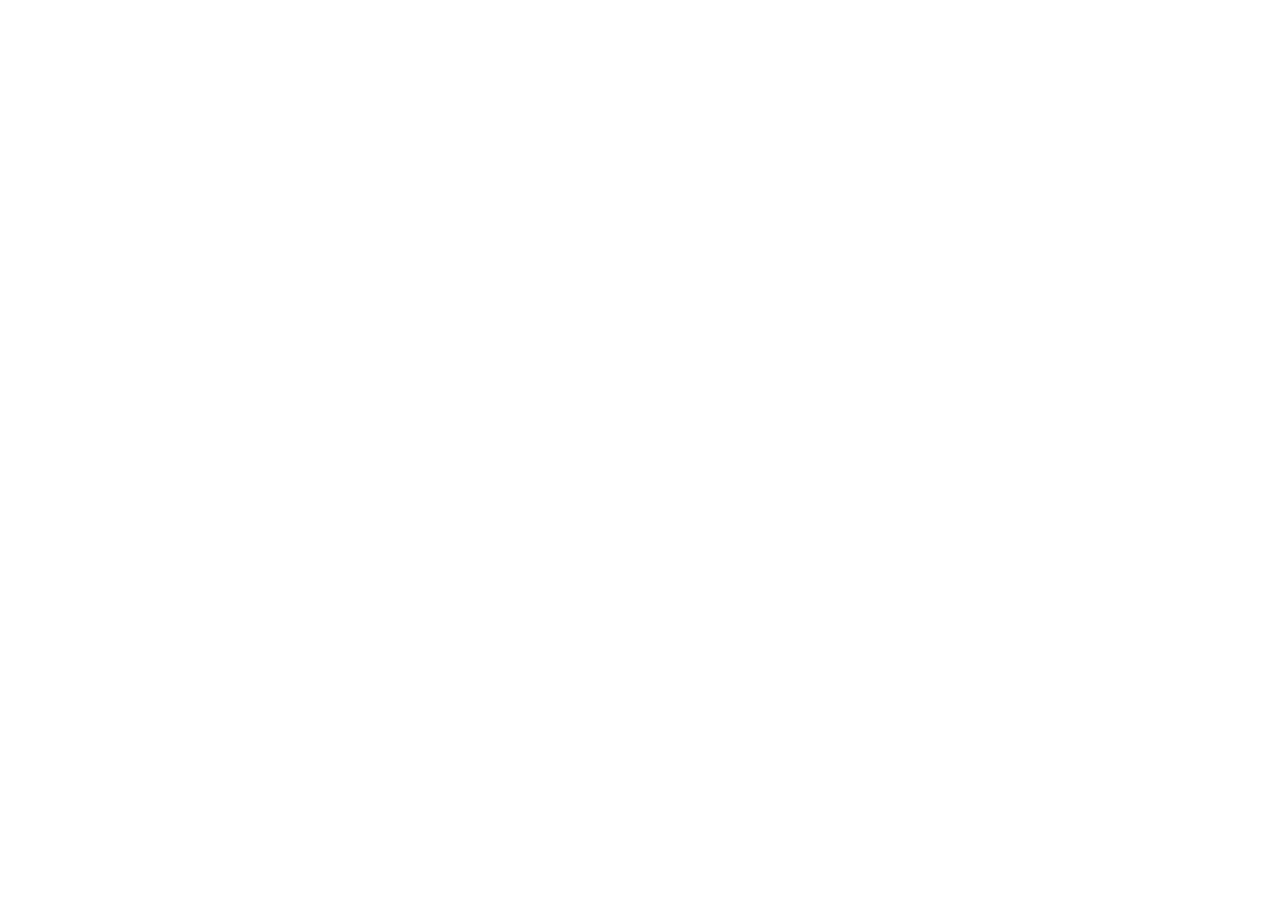
==== unit2/week6/index.html @ 95196bcf "w6u2 - s6: start" ====
<!DOCTYPE html>
<html lang="it">
  <head>
    <meta charset="UTF-8">
    <meta name="viewport" content="width=device-width, initial-scale=1.0">
    <title>EpiShop — E-commerce</title>
    <link rel="stylesheet"
          href="https://cdn.jsdelivr.net/npm/bootstrap@5.3.3/dist/css/bootstrap.min.css">
  </head>
  <body>

    <header>
      <!-- Logo a sinistra, link nav a destra. Usa container + d-flex + justify-content-between -->
    </header>

    <section>
      <!-- Hero: titolo grande, sottotitolo, bottone CTA. Usa container + text-center + classi utility -->
    </section>

    <main class="container my-4">
      <div class="row">

        <aside>
          <!-- Sidebar categorie. Visibile solo da lg in su (d-none d-lg-block) -->
        </aside>

        <section>
          <!-- Griglia prodotti responsive (1 / 2 / 3 / 4 per riga in base al breakpoint) -->
        </section>

      </div>
    </main>

    <footer>
      <!-- Footer scuro centrato con copyright -->
    </footer>

  </body>
</html>
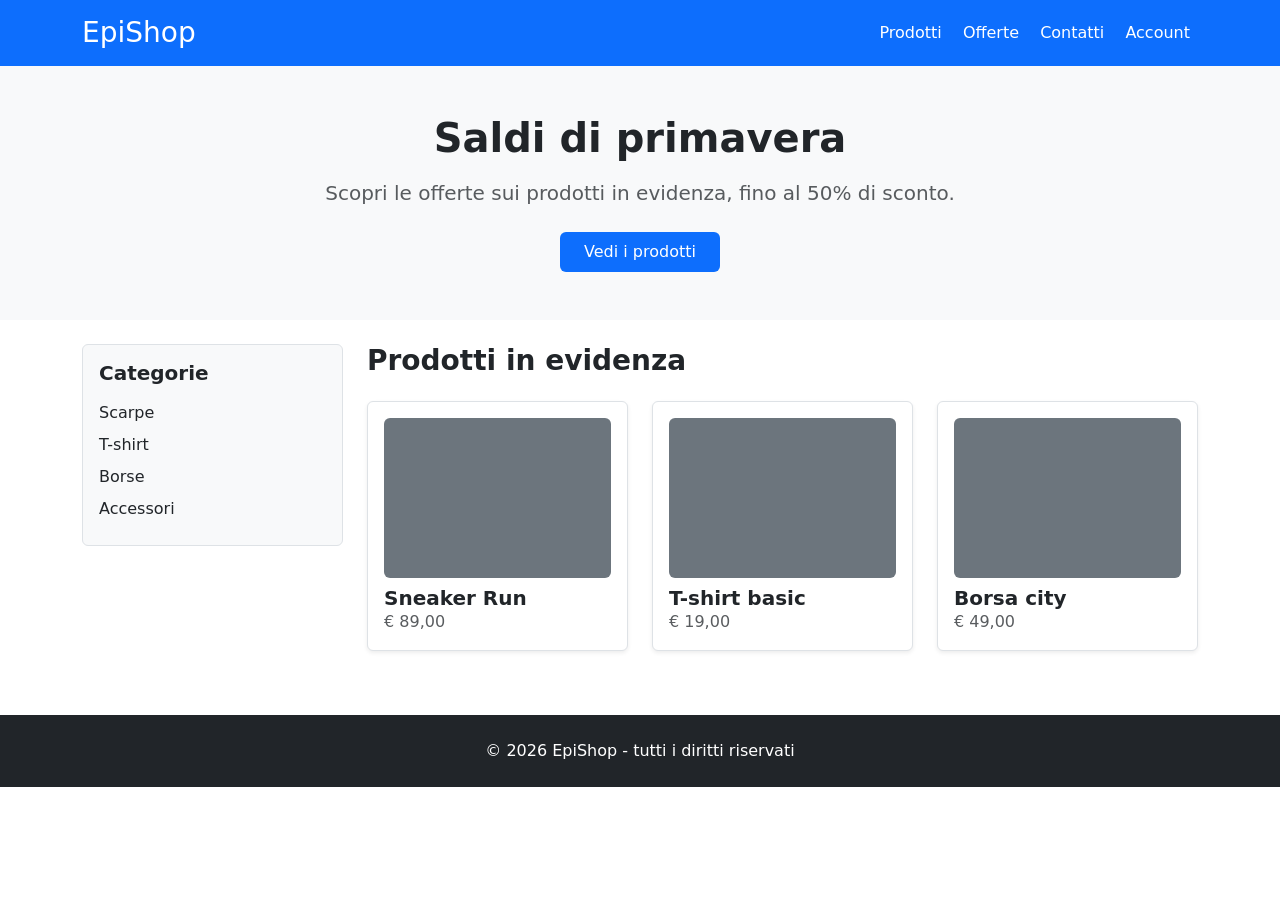
==== commit 111213c7: "w6u2 - s6l1: nav + card + footer + container categorie" ====
--- a/unit2/week6/index.html
+++ b/unit2/week6/index.html
@@ -1,39 +1,101 @@
-<!DOCTYPE html>
+<!doctype html>
 <html lang="it">
   <head>
-    <meta charset="UTF-8">
-    <meta name="viewport" content="width=device-width, initial-scale=1.0">
+    <meta charset="UTF-8" />
+    <meta name="viewport" content="width=device-width, initial-scale=1.0" />
     <title>EpiShop — E-commerce</title>
-    <link rel="stylesheet"
-          href="https://cdn.jsdelivr.net/npm/bootstrap@5.3.3/dist/css/bootstrap.min.css">
+    <link
+      rel="stylesheet"
+      href="https://cdn.jsdelivr.net/npm/bootstrap@5.3.3/dist/css/bootstrap.min.css"
+    />
   </head>
   <body>
-
-    <header>
-      <!-- Logo a sinistra, link nav a destra. Usa container + d-flex + justify-content-between -->
+    <header class="bg-primary text-white py-3">
+      <div class="container d-flex justify-content-between align-items-center">
+        <h1 class="fs-3 m-0">EpiShop</h1>
+        <nav>
+          <a class="text-white text-decoration-none mx-2" href="#">Prodotti</a>
+          <a class="text-white text-decoration-none mx-2" href="#">Offerte</a>
+          <a class="text-white text-decoration-none mx-2" href="#">Contatti</a>
+          <a
+            class="text-white text-decoration-none mx-2 d-none d-lg-inline"
+            href="#">Account</a>
+        </nav>
+      </div>
     </header>
 
-    <section>
-      <!-- Hero: titolo grande, sottotitolo, bottone CTA. Usa container + text-center + classi utility -->
+    <section class="bg-light py-5">
+      <div class="container text-center">
+        <h2 class="fs-1 fw-bold mb-3">Saldi di primavera</h2>
+        <p class="fs-5 text-muted mb-4">
+          Scopri le offerte sui prodotti in evidenza, fino al 50% di sconto.
+        </p>
+        <a
+          href="#"
+          class="d-inline-block bg-primary text-white text-decoration-none py-2 px-4 rounded"
+          >Vedi i prodotti</a
+        >
+      </div>
     </section>
 
     <main class="container my-4">
       <div class="row">
-
-        <aside>
-          <!-- Sidebar categorie. Visibile solo da lg in su (d-none d-lg-block) -->
+        <aside class="col-lg-3 d-none d-lg-block">
+          <div class="bg-light p-3 rounded border">
+            <h3 class="fs-5 fw-bold mb-3">Categorie</h3>
+            <p class="m-0 mb-2">Scarpe</p>
+            <p class="m-0 mb-2">T-shirt</p>
+            <p class="m-0 mb-2">Borse</p>
+            <p class="m-0 mb-2">Accessori</p>
+          </div>
         </aside>
 
-        <section>
-          <!-- Griglia prodotti responsive (1 / 2 / 3 / 4 per riga in base al breakpoint) -->
+        <section class="col-12 col-lg-9">
+          <h2 class="fs-3 fw-bold mb-4 text-center text-md-start">
+            Prodotti in evidenza
+          </h2>
+          <div class="row">
+            <article class="col-12 col-sm-6 col-xl-4 mb-3">
+              <div class="border rounded p-3 bg-white shadow-sm">
+                <div
+                  class="bg-secondary mb-2 rounded"
+                  style="height: 160px"
+                ></div>
+                <h3 class="fs-5 fw-bold m-0">Sneaker Run</h3>
+                <p class="text-muted m-0">€ 89,00</p>
+              </div>
+            </article>
+
+            <article class="col-12 col-sm-6 col-xl-4 mb-3">
+              <div class="border rounded p-3 bg-white shadow-sm">
+                <div
+                  class="bg-secondary mb-2 rounded"
+                  style="height: 160px"
+                ></div>
+                <h3 class="fs-5 fw-bold m-0">T-shirt basic</h3>
+                <p class="text-muted m-0">€ 19,00</p>
+              </div>
+            </article>
+
+            <article class="col-12 col-sm-6 col-xl-4 mb-3">
+              <div class="border rounded p-3 bg-white shadow-sm">
+                <div
+                  class="bg-secondary mb-2 rounded"
+                  style="height: 160px"
+                ></div>
+                <h3 class="fs-5 fw-bold m-0">Borsa city</h3>
+                <p class="text-muted m-0">€ 49,00</p>
+              </div>
+            </article>
+          </div>
         </section>
-
       </div>
     </main>
 
-    <footer>
-      <!-- Footer scuro centrato con copyright -->
+    <footer class="bg-dark text-white py-4 mt-5">
+      <div class="container text-center">
+        <p class="m-0">&copy; 2026 EpiShop - tutti i diritti riservati</p>
+      </div>
     </footer>
-
   </body>
 </html>
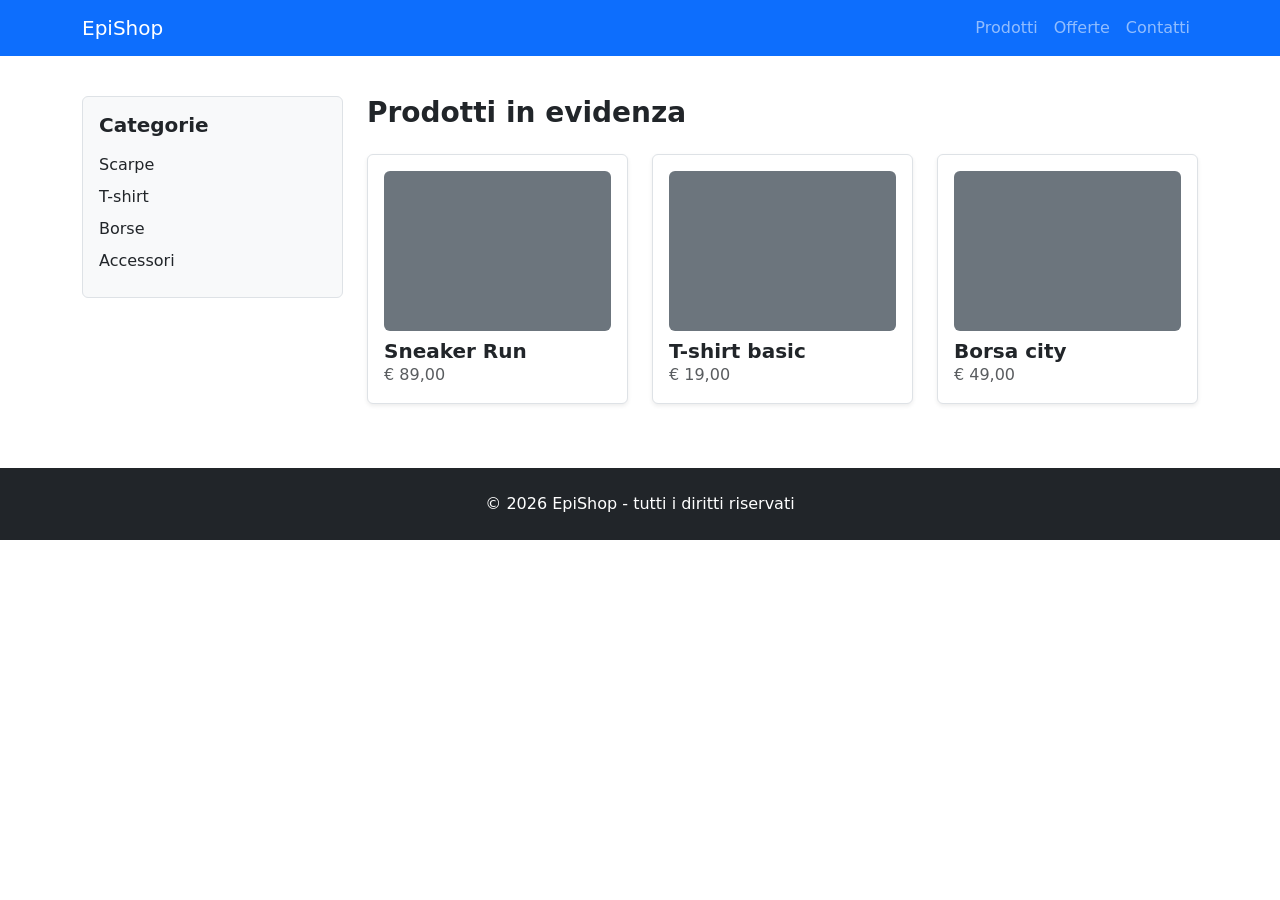
==== commit b939da98: "w6u2 - s6: nav hamburger e inizio carousel" ====
--- a/unit2/week6/index.html
+++ b/unit2/week6/index.html
@@ -1,101 +1,112 @@
 <!doctype html>
 <html lang="it">
-  <head>
-    <meta charset="UTF-8" />
-    <meta name="viewport" content="width=device-width, initial-scale=1.0" />
-    <title>EpiShop — E-commerce</title>
-    <link
-      rel="stylesheet"
-      href="https://cdn.jsdelivr.net/npm/bootstrap@5.3.3/dist/css/bootstrap.min.css"
-    />
-  </head>
-  <body>
-    <header class="bg-primary text-white py-3">
-      <div class="container d-flex justify-content-between align-items-center">
-        <h1 class="fs-3 m-0">EpiShop</h1>
-        <nav>
-          <a class="text-white text-decoration-none mx-2" href="#">Prodotti</a>
-          <a class="text-white text-decoration-none mx-2" href="#">Offerte</a>
-          <a class="text-white text-decoration-none mx-2" href="#">Contatti</a>
-          <a
-            class="text-white text-decoration-none mx-2 d-none d-lg-inline"
-            href="#">Account</a>
-        </nav>
+
+<head>
+  <meta charset="UTF-8" />
+  <meta name="viewport" content="width=device-width, initial-scale=1.0" />
+  <title>EpiShop — E-commerce</title>
+  <link rel="stylesheet" href="https://cdn.jsdelivr.net/npm/bootstrap@5.3.3/dist/css/bootstrap.min.css" />
+</head>
+
+<script src="https://cdn.jsdelivr.net/npm/bootstrap@5.3.3/dist/js/bootstrap.bundle.min.js"></script>
+
+<body>
+  <header>
+    <nav class="navbar navbar-expand-md bg-primary" data-bs-theme="dark">
+      <div class="container">
+        <a href="#" class="navbar-brand">EpiShop</a>
+        <button type="button" class="navbar-toggler" data-bs-toggle="collapse" data-bs-target="#nav">
+          <span class="navbar-toggler-icon"></span>
+        </button>
+        <div class="collapse navbar-collapse" id="nav">
+          <ul class="navbar-nav ms-auto">
+            <li class="nav-item">
+              <a href="#" class="nav-link">Prodotti</a>
+            </li>
+            <li class="nav-item">
+              <a href="#" class="nav-link">Offerte</a>
+            </li>
+            <li class="nav-item">
+              <a href="#" class="nav-link">Contatti</a>
+            </li>
+          </ul>
+        </div>
       </div>
-    </header>
+    </nav>
+  </header>
 
-    <section class="bg-light py-5">
-      <div class="container text-center">
-        <h2 class="fs-1 fw-bold mb-3">Saldi di primavera</h2>
-        <p class="fs-5 text-muted mb-4">
-          Scopri le offerte sui prodotti in evidenza, fino al 50% di sconto.
-        </p>
-        <a
-          href="#"
-          class="d-inline-block bg-primary text-white text-decoration-none py-2 px-4 rounded"
-          >Vedi i prodotti</a
-        >
+  <!-- <section class="bg-light py-5">
+    <div class="container text-center">
+      <h2 class="fs-1 fw-bold mb-3">Saldi di primavera</h2>
+      <p class="fs-5 text-muted mb-4">
+        Scopri le offerte sui prodotti in evidenza, fino al 50% di sconto.
+      </p>
+      <a href="#" class="d-inline-block bg-primary text-white text-decoration-none py-2 px-4 rounded">Vedi i
+        prodotti</a>
+    </div>
+  </section> -->
+
+  <div id="hero" class="carousel slide" data-bs-ride="carousel">
+    <div class="carousel-inner">
+      <div class="carousel-item active">
+        <h2 class="fw-bold"></h2>
+        <p></p>
       </div>
-    </section>
+      <div class="carousel-item"></div>
+      <div class="carousel-item"></div>
+    </div>
+  </div>
 
-    <main class="container my-4">
-      <div class="row">
-        <aside class="col-lg-3 d-none d-lg-block">
-          <div class="bg-light p-3 rounded border">
-            <h3 class="fs-5 fw-bold mb-3">Categorie</h3>
-            <p class="m-0 mb-2">Scarpe</p>
-            <p class="m-0 mb-2">T-shirt</p>
-            <p class="m-0 mb-2">Borse</p>
-            <p class="m-0 mb-2">Accessori</p>
-          </div>
-        </aside>
+  <main class="container my-4">
+    <div class="row">
+      <aside class="col-lg-3 d-none d-lg-block">
+        <div class="bg-light p-3 rounded border">
+          <h3 class="fs-5 fw-bold mb-3">Categorie</h3>
+          <p class="m-0 mb-2">Scarpe</p>
+          <p class="m-0 mb-2">T-shirt</p>
+          <p class="m-0 mb-2">Borse</p>
+          <p class="m-0 mb-2">Accessori</p>
+        </div>
+      </aside>
 
-        <section class="col-12 col-lg-9">
-          <h2 class="fs-3 fw-bold mb-4 text-center text-md-start">
-            Prodotti in evidenza
-          </h2>
-          <div class="row">
-            <article class="col-12 col-sm-6 col-xl-4 mb-3">
-              <div class="border rounded p-3 bg-white shadow-sm">
-                <div
-                  class="bg-secondary mb-2 rounded"
-                  style="height: 160px"
-                ></div>
-                <h3 class="fs-5 fw-bold m-0">Sneaker Run</h3>
-                <p class="text-muted m-0">€ 89,00</p>
-              </div>
-            </article>
+      <section class="col-12 col-lg-9">
+        <h2 class="fs-3 fw-bold mb-4 text-center text-md-start">
+          Prodotti in evidenza
+        </h2>
+        <div class="row">
+          <article class="col-12 col-sm-6 col-xl-4 mb-3">
+            <div class="border rounded p-3 bg-white shadow-sm">
+              <div class="bg-secondary mb-2 rounded" style="height: 160px"></div>
+              <h3 class="fs-5 fw-bold m-0">Sneaker Run</h3>
+              <p class="text-muted m-0">€ 89,00</p>
+            </div>
+          </article>
 
-            <article class="col-12 col-sm-6 col-xl-4 mb-3">
-              <div class="border rounded p-3 bg-white shadow-sm">
-                <div
-                  class="bg-secondary mb-2 rounded"
-                  style="height: 160px"
-                ></div>
-                <h3 class="fs-5 fw-bold m-0">T-shirt basic</h3>
-                <p class="text-muted m-0">€ 19,00</p>
-              </div>
-            </article>
+          <article class="col-12 col-sm-6 col-xl-4 mb-3">
+            <div class="border rounded p-3 bg-white shadow-sm">
+              <div class="bg-secondary mb-2 rounded" style="height: 160px"></div>
+              <h3 class="fs-5 fw-bold m-0">T-shirt basic</h3>
+              <p class="text-muted m-0">€ 19,00</p>
+            </div>
+          </article>
 
-            <article class="col-12 col-sm-6 col-xl-4 mb-3">
-              <div class="border rounded p-3 bg-white shadow-sm">
-                <div
-                  class="bg-secondary mb-2 rounded"
-                  style="height: 160px"
-                ></div>
-                <h3 class="fs-5 fw-bold m-0">Borsa city</h3>
-                <p class="text-muted m-0">€ 49,00</p>
-              </div>
-            </article>
-          </div>
-        </section>
-      </div>
-    </main>
+          <article class="col-12 col-sm-6 col-xl-4 mb-3">
+            <div class="border rounded p-3 bg-white shadow-sm">
+              <div class="bg-secondary mb-2 rounded" style="height: 160px"></div>
+              <h3 class="fs-5 fw-bold m-0">Borsa city</h3>
+              <p class="text-muted m-0">€ 49,00</p>
+            </div>
+          </article>
+        </div>
+      </section>
+    </div>
+  </main>
 
-    <footer class="bg-dark text-white py-4 mt-5">
-      <div class="container text-center">
-        <p class="m-0">&copy; 2026 EpiShop - tutti i diritti riservati</p>
-      </div>
-    </footer>
-  </body>
-</html>
+  <footer class="bg-dark text-white py-4 mt-5">
+    <div class="container text-center">
+      <p class="m-0">&copy; 2026 EpiShop - tutti i diritti riservati</p>
+    </div>
+  </footer>
+</body>
+
+</html>
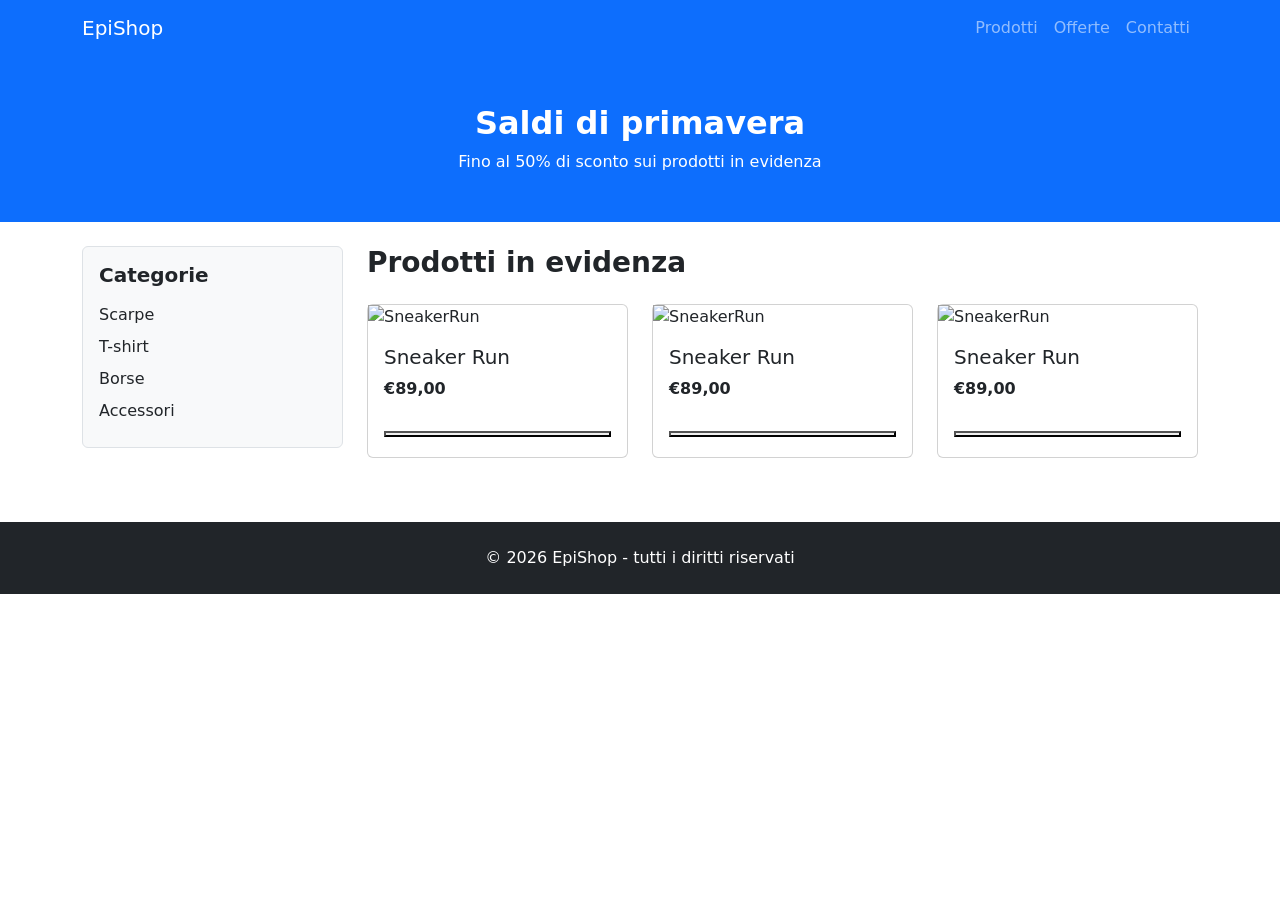
==== commit fc1bf8db: "w6u2-s6: carousel colorato testo centrato" ====
--- a/unit2/week6/index.html
+++ b/unit2/week6/index.html
@@ -7,8 +7,6 @@
   <title>EpiShop — E-commerce</title>
   <link rel="stylesheet" href="https://cdn.jsdelivr.net/npm/bootstrap@5.3.3/dist/css/bootstrap.min.css" />
 </head>
-
-<script src="https://cdn.jsdelivr.net/npm/bootstrap@5.3.3/dist/js/bootstrap.bundle.min.js"></script>
 
 <body>
   <header>
@@ -48,12 +46,18 @@
 
   <div id="hero" class="carousel slide" data-bs-ride="carousel">
     <div class="carousel-inner">
-      <div class="carousel-item active">
-        <h2 class="fw-bold"></h2>
-        <p></p>
+      <div class="carousel-item active bg-primary text-center text-white py-5">
+        <h2 class="fw-bold">Saldi di primavera</h2>
+        <p class="m-0">Fino al 50% di sconto sui prodotti in evidenza</p>
       </div>
-      <div class="carousel-item"></div>
-      <div class="carousel-item"></div>
+      <div class="carousel-item bg-success text-center text-white py-5">
+        <h2 class="fw-bold">Nuova collezione</h2>
+        <p class="m-0">Scopri gli arrivi della settimana</p>
+      </div>
+      <div class="carousel-item bg-dark text-center text-white py-5">
+        <h2 class="fw-bold">Spedizione gratis</h2>
+        <p class="m-0">Sopra i 50€ su tutto il sito</p>
+      </div>
     </div>
   </div>
 
@@ -74,27 +78,37 @@
           Prodotti in evidenza
         </h2>
         <div class="row">
+
           <article class="col-12 col-sm-6 col-xl-4 mb-3">
-            <div class="border rounded p-3 bg-white shadow-sm">
-              <div class="bg-secondary mb-2 rounded" style="height: 160px"></div>
-              <h3 class="fs-5 fw-bold m-0">Sneaker Run</h3>
-              <p class="text-muted m-0">€ 89,00</p>
+            <div class="card h-100">
+              <img src="https://placehold.co/300x180" alt="SneakerRun">
+              <div class="card-body">
+                <h3 class="card-title fs-5">Sneaker Run</h3>
+                <p class="fw-bold">€89,00 </p>
+                <button type="button" class="btn-primary w-100"></button>
+              </div>
+            </div>
+          </article>
+
+           <article class="col-12 col-sm-6 col-xl-4 mb-3">
+            <div class="card h-100">
+              <img src="https://placehold.co/300x180" alt="SneakerRun">
+              <div class="card-body">
+                <h3 class="card-title fs-5">Sneaker Run</h3>
+                <p class="fw-bold">€89,00 </p>
+                <button type="button" class="btn-primary w-100"></button>
+              </div>
             </div>
           </article>
 
           <article class="col-12 col-sm-6 col-xl-4 mb-3">
-            <div class="border rounded p-3 bg-white shadow-sm">
-              <div class="bg-secondary mb-2 rounded" style="height: 160px"></div>
-              <h3 class="fs-5 fw-bold m-0">T-shirt basic</h3>
-              <p class="text-muted m-0">€ 19,00</p>
-            </div>
-          </article>
-
-          <article class="col-12 col-sm-6 col-xl-4 mb-3">
-            <div class="border rounded p-3 bg-white shadow-sm">
-              <div class="bg-secondary mb-2 rounded" style="height: 160px"></div>
-              <h3 class="fs-5 fw-bold m-0">Borsa city</h3>
-              <p class="text-muted m-0">€ 49,00</p>
+            <div class="card h-100">
+              <img src="https://placehold.co/300x180" alt="SneakerRun">
+              <div class="card-body">
+                <h3 class="card-title fs-5">Sneaker Run</h3>
+                <p class="fw-bold">€89,00 </p>
+                <button type="button" class="btn-primary w-100"></button>
+              </div>
             </div>
           </article>
         </div>
@@ -107,6 +121,9 @@
       <p class="m-0">&copy; 2026 EpiShop - tutti i diritti riservati</p>
     </div>
   </footer>
+
+  <script src="https://cdn.jsdelivr.net/npm/bootstrap@5.3.3/dist/js/bootstrap.bundle.min.js"></script>
+
 </body>
 
 </html>
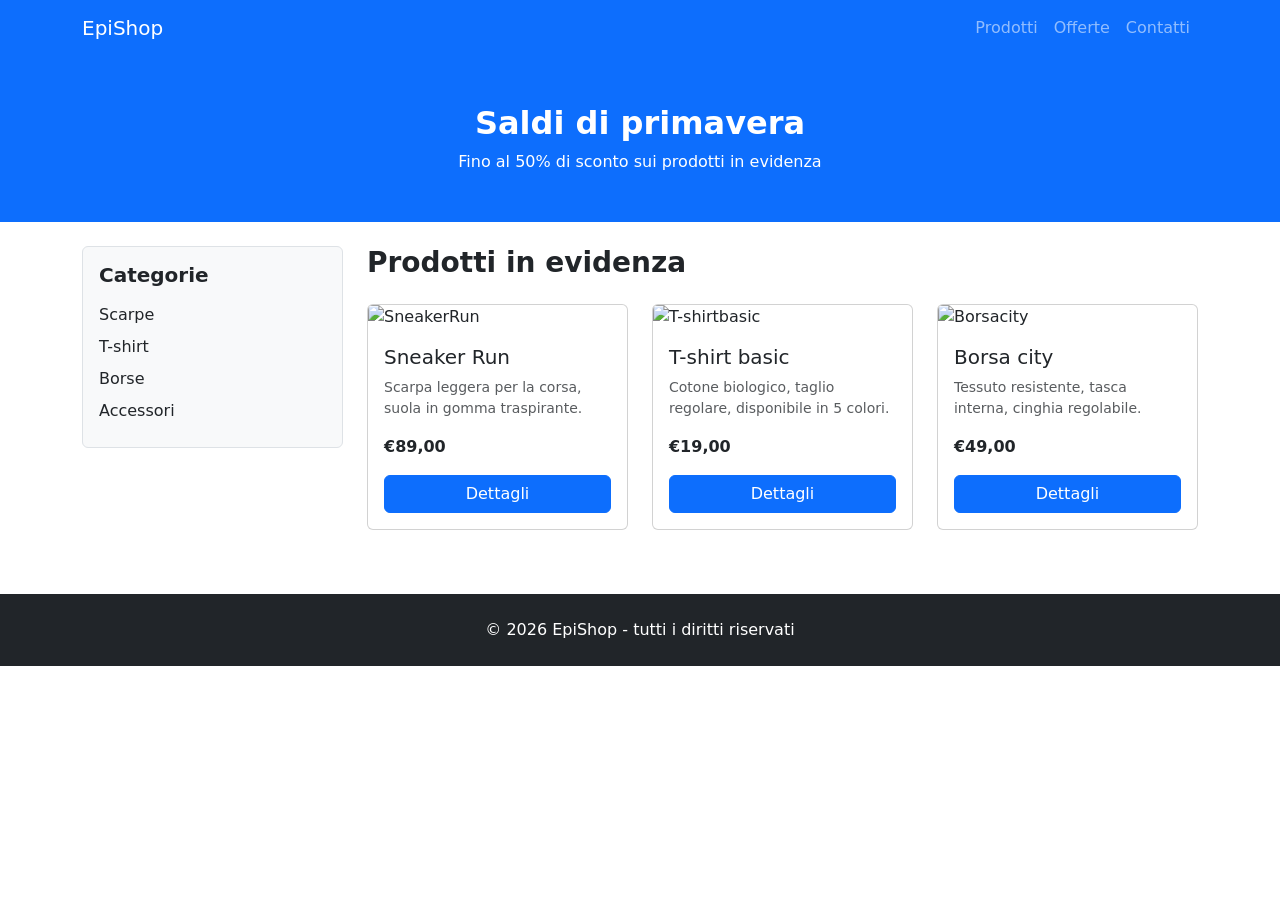
==== commit 9603df1e: "w6u2 - s6: card" ====
--- a/unit2/week6/index.html
+++ b/unit2/week6/index.html
@@ -81,33 +81,36 @@
 
           <article class="col-12 col-sm-6 col-xl-4 mb-3">
             <div class="card h-100">
-              <img src="https://placehold.co/300x180" alt="SneakerRun">
+              <img class="card-img-top" src="https://placehold.co/300x180" alt="SneakerRun">
               <div class="card-body">
                 <h3 class="card-title fs-5">Sneaker Run</h3>
+                <p class="card-text text-muted small">Scarpa leggera per la corsa, suola in gomma traspirante.</p>
                 <p class="fw-bold">€89,00 </p>
-                <button type="button" class="btn-primary w-100"></button>
+                <button type="button" class="btn btn-primary w-100">Dettagli</button>
               </div>
             </div>
           </article>
 
            <article class="col-12 col-sm-6 col-xl-4 mb-3">
             <div class="card h-100">
-              <img src="https://placehold.co/300x180" alt="SneakerRun">
+              <img class="card-img-top" src="https://placehold.co/300x180" alt="T-shirtbasic">
               <div class="card-body">
-                <h3 class="card-title fs-5">Sneaker Run</h3>
-                <p class="fw-bold">€89,00 </p>
-                <button type="button" class="btn-primary w-100"></button>
+                <h3 class="card-title fs-5">T-shirt basic</h3>
+                <p class="card-text text-muted small">Cotone biologico, taglio regolare, disponibile in 5 colori.</p>
+                <p class="fw-bold">€19,00 </p>
+                <button type="button" class="btn btn-primary w-100">Dettagli</button>
               </div>
             </div>
           </article>
 
           <article class="col-12 col-sm-6 col-xl-4 mb-3">
             <div class="card h-100">
-              <img src="https://placehold.co/300x180" alt="SneakerRun">
+              <img class="card-img-top" src="https://placehold.co/300x180" alt="Borsacity">
               <div class="card-body">
-                <h3 class="card-title fs-5">Sneaker Run</h3>
-                <p class="fw-bold">€89,00 </p>
-                <button type="button" class="btn-primary w-100"></button>
+                <h3 class="card-title fs-5">Borsa city</h3>
+                <p class="card-text text-muted small">Tessuto resistente, tasca interna, cinghia regolabile.</p>
+                <p class="fw-bold">€49,00 </p>
+                <button type="button" class="btn btn-primary w-100">Dettagli</button>
               </div>
             </div>
           </article>
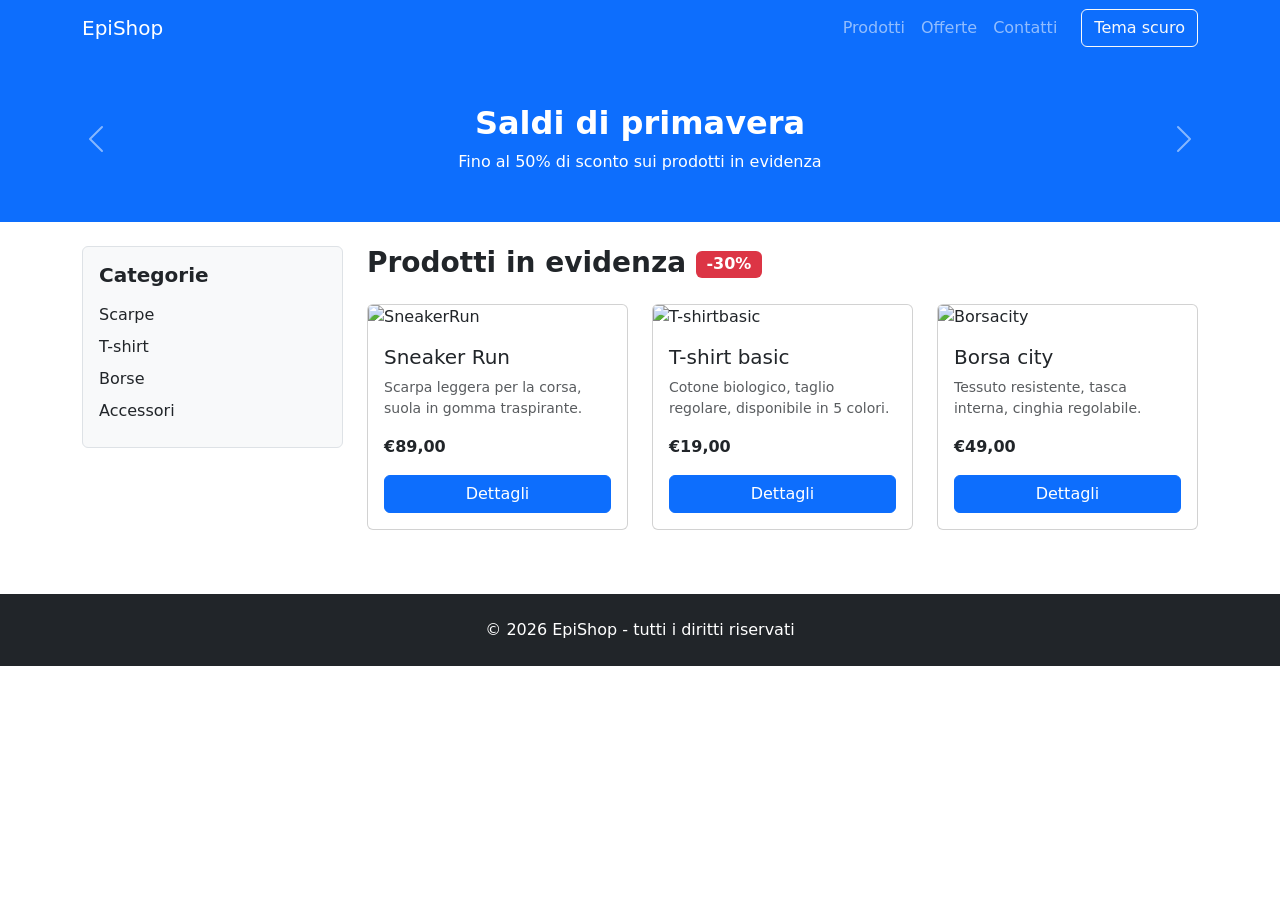
==== commit 3fb65ffe: "w6u2: modal e tema scuro" ====
--- a/unit2/week6/index.html
+++ b/unit2/week6/index.html
@@ -1,132 +1,319 @@
 <!doctype html>
 <html lang="it">
-
-<head>
-  <meta charset="UTF-8" />
-  <meta name="viewport" content="width=device-width, initial-scale=1.0" />
-  <title>EpiShop — E-commerce</title>
-  <link rel="stylesheet" href="https://cdn.jsdelivr.net/npm/bootstrap@5.3.3/dist/css/bootstrap.min.css" />
-</head>
-
-<body>
-  <header>
-    <nav class="navbar navbar-expand-md bg-primary" data-bs-theme="dark">
-      <div class="container">
-        <a href="#" class="navbar-brand">EpiShop</a>
-        <button type="button" class="navbar-toggler" data-bs-toggle="collapse" data-bs-target="#nav">
-          <span class="navbar-toggler-icon"></span>
-        </button>
-        <div class="collapse navbar-collapse" id="nav">
-          <ul class="navbar-nav ms-auto">
-            <li class="nav-item">
-              <a href="#" class="nav-link">Prodotti</a>
-            </li>
-            <li class="nav-item">
-              <a href="#" class="nav-link">Offerte</a>
-            </li>
-            <li class="nav-item">
-              <a href="#" class="nav-link">Contatti</a>
-            </li>
-          </ul>
-        </div>
-      </div>
-    </nav>
-  </header>
-
-  <!-- <section class="bg-light py-5">
-    <div class="container text-center">
-      <h2 class="fs-1 fw-bold mb-3">Saldi di primavera</h2>
-      <p class="fs-5 text-muted mb-4">
-        Scopri le offerte sui prodotti in evidenza, fino al 50% di sconto.
-      </p>
-      <a href="#" class="d-inline-block bg-primary text-white text-decoration-none py-2 px-4 rounded">Vedi i
-        prodotti</a>
+  <head>
+    <meta charset="UTF-8" />
+    <meta name="viewport" content="width=device-width, initial-scale=1.0" />
+    <title>EpiShop — E-commerce</title>
+    <link
+      rel="stylesheet"
+      href="https://cdn.jsdelivr.net/npm/bootstrap@5.3.3/dist/css/bootstrap.min.css"
+    />
+    <link rel="stylesheet" href="assets/css/style.css" />
+  </head>
+
+  <body>
+    <header>
+      <nav class="navbar navbar-expand-md bg-primary" data-bs-theme="dark">
+        <div class="container">
+          <a href="#" class="navbar-brand">EpiShop</a>
+          <button
+            type="button"
+            class="navbar-toggler"
+            data-bs-toggle="collapse"
+            data-bs-target="#nav"
+          >
+            <span class="navbar-toggler-icon"></span>
+          </button>
+          <div class="collapse navbar-collapse" id="nav">
+            <ul class="navbar-nav ms-auto">
+              <li class="nav-item">
+                <a href="#" class="nav-link">Prodotti</a>
+              </li>
+              <li class="nav-item">
+                <a href="#" class="nav-link">Offerte</a>
+              </li>
+              <li class="nav-item">
+                <a href="#" class="nav-link">Contatti</a>
+              </li>
+            </ul>
+            <button
+              type="button"
+              id="btnTema"
+              class="btn btn-outline-light ms-md-3"
+            >
+              Tema scuro
+            </button>
+          </div>
+        </div>
+      </nav>
+    </header>
+
+    <div id="hero" class="carousel slide" data-bs-ride="carousel">
+      <div class="carousel-inner">
+        <div
+          class="carousel-item active bg-primary text-center text-white py-5"
+        >
+          <h2 class="fw-bold">Saldi di primavera</h2>
+          <p class="m-0">Fino al 50% di sconto sui prodotti in evidenza</p>
+        </div>
+        <div class="carousel-item bg-success text-center text-white py-5">
+          <h2 class="fw-bold">Nuova collezione</h2>
+          <p class="m-0">Scopri gli arrivi della settimana</p>
+        </div>
+        <div class="carousel-item bg-dark text-center text-white py-5">
+          <h2 class="fw-bold">Spedizione gratis</h2>
+          <p class="m-0">Sopra i 50€ su tutto il sito</p>
+        </div>
+      </div>
+      <button
+        class="carousel-control-prev"
+        type="button"
+        data-bs-target="#hero"
+        data-bs-slide="prev"
+      >
+        <span class="carousel-control-prev-icon"></span>
+      </button>
+
+      <button
+        class="carousel-control-next"
+        type="button"
+        data-bs-target="#hero"
+        data-bs-slide="next"
+      >
+        <span class="carousel-control-next-icon"></span>
+      </button>
     </div>
-  </section> -->
-
-  <div id="hero" class="carousel slide" data-bs-ride="carousel">
-    <div class="carousel-inner">
-      <div class="carousel-item active bg-primary text-center text-white py-5">
-        <h2 class="fw-bold">Saldi di primavera</h2>
-        <p class="m-0">Fino al 50% di sconto sui prodotti in evidenza</p>
-      </div>
-      <div class="carousel-item bg-success text-center text-white py-5">
-        <h2 class="fw-bold">Nuova collezione</h2>
-        <p class="m-0">Scopri gli arrivi della settimana</p>
-      </div>
-      <div class="carousel-item bg-dark text-center text-white py-5">
-        <h2 class="fw-bold">Spedizione gratis</h2>
-        <p class="m-0">Sopra i 50€ su tutto il sito</p>
+
+    <main class="container my-4">
+      <div class="row">
+        <aside class="col-lg-3 d-none d-lg-block">
+          <div class="bg-body-tertiary p-3 rounded border">
+            <h3 class="fs-5 fw-bold mb-3">Categorie</h3>
+            <p class="m-0 mb-2">Scarpe</p>
+            <p class="m-0 mb-2">T-shirt</p>
+            <p class="m-0 mb-2">Borse</p>
+            <p class="m-0 mb-2">Accessori</p>
+          </div>
+        </aside>
+
+        <section class="col-12 col-lg-9">
+          <h2 class="fs-3 fw-bold mb-4 text-center text-md-start">
+            Prodotti in evidenza
+            <span class="badge bg-danger fs-6 align-middle">-30%</span>
+          </h2>
+          <div class="row">
+            <article class="col-12 col-sm-6 col-xl-4 mb-3">
+              <div class="card h-100">
+                <img
+                  class="card-img-top"
+                  src="https://placehold.co/300x180"
+                  alt="SneakerRun"
+                />
+                <div class="card-body">
+                  <h3 class="card-title fs-5">Sneaker Run</h3>
+                  <p class="card-text text-muted small">
+                    Scarpa leggera per la corsa, suola in gomma traspirante.
+                  </p>
+                  <p class="fw-bold">€89,00</p>
+                  <button
+                    data-bs-toggle="modal"
+                    data-bs-target="#modalSneaker"
+                    type="button"
+                    class="btn btn-primary w-100"
+                  >
+                    Dettagli
+                  </button>
+                </div>
+              </div>
+            </article>
+
+            <article class="col-12 col-sm-6 col-xl-4 mb-3">
+              <div class="card h-100">
+                <img
+                  class="card-img-top"
+                  src="https://placehold.co/300x180"
+                  alt="T-shirtbasic"
+                />
+                <div class="card-body">
+                  <h3 class="card-title fs-5">T-shirt basic</h3>
+                  <p class="card-text text-muted small">
+                    Cotone biologico, taglio regolare, disponibile in 5 colori.
+                  </p>
+                  <p class="fw-bold">€19,00</p>
+                  <button
+                    data-bs-toggle="modal"
+                    data-bs-target="#modalTshirt"
+                    type="button"
+                    class="btn btn-primary w-100"
+                  >
+                    Dettagli
+                  </button>
+                </div>
+              </div>
+            </article>
+
+            <article class="col-12 col-sm-6 col-xl-4 mb-3">
+              <div class="card h-100">
+                <img
+                  class="card-img-top"
+                  src="https://placehold.co/300x180"
+                  alt="Borsacity"
+                />
+                <div class="card-body">
+                  <h3 class="card-title fs-5">Borsa city</h3>
+                  <p class="card-text text-muted small">
+                    Tessuto resistente, tasca interna, cinghia regolabile.
+                  </p>
+                  <p class="fw-bold">€49,00</p>
+                  <button
+                    data-bs-toggle="modal"
+                    data-bs-target="#modalBorsa"
+                    type="button"
+                    class="btn btn-primary w-100"
+                  >
+                    Dettagli
+                  </button>
+                </div>
+              </div>
+            </article>
+          </div>
+        </section>
+      </div>
+    </main>
+
+    <footer class="bg-dark text-white py-4 mt-5">
+      <div class="container text-center">
+        <p class="m-0">&copy; 2026 EpiShop - tutti i diritti riservati</p>
+      </div>
+    </footer>
+
+    <!-- MODAL SNEAKER -->
+    <div class="modal fade" id="modalSneaker" tabindex="-1">
+      <div class="modal-dialog">
+        <div class="modal-content">
+          <div class="modal-header">
+            <h5 class="modal-title">Sneaker Run</h5>
+            <button
+              type="button"
+              class="btn-close"
+              data-bs-dismiss="modal"
+            ></button>
+          </div>
+          <div class="modal-body">
+            <img
+              src="https://placehold.co/300x180"
+              class="img-fluid rounded mb-3"
+              alt="Sneaker Run"
+            />
+            <p>Scarpa leggera per la corsa, suola in gomma traspirante.</p>
+            <ul class="small text-muted">
+              <li>Taglie: dalla 38 alla 46</li>
+              <li>Peso: 250 g</li>
+              <li>Colori: nero, bianco, blu</li>
+            </ul>
+            <p class="fw-bold fs-5 m-0">€89,00</p>
+          </div>
+          <div class="modal-footer">
+            <button
+              type="button"
+              class="btn btn-secondary"
+              data-bs-dismiss="modal"
+            >
+              Chiudi
+            </button>
+            <button type="button" class="btn btn-primary">
+              Aggiungi al carrello
+            </button>
+          </div>
+        </div>
       </div>
     </div>
-  </div>
-
-  <main class="container my-4">
-    <div class="row">
-      <aside class="col-lg-3 d-none d-lg-block">
-        <div class="bg-light p-3 rounded border">
-          <h3 class="fs-5 fw-bold mb-3">Categorie</h3>
-          <p class="m-0 mb-2">Scarpe</p>
-          <p class="m-0 mb-2">T-shirt</p>
-          <p class="m-0 mb-2">Borse</p>
-          <p class="m-0 mb-2">Accessori</p>
-        </div>
-      </aside>
-
-      <section class="col-12 col-lg-9">
-        <h2 class="fs-3 fw-bold mb-4 text-center text-md-start">
-          Prodotti in evidenza
-        </h2>
-        <div class="row">
-
-          <article class="col-12 col-sm-6 col-xl-4 mb-3">
-            <div class="card h-100">
-              <img class="card-img-top" src="https://placehold.co/300x180" alt="SneakerRun">
-              <div class="card-body">
-                <h3 class="card-title fs-5">Sneaker Run</h3>
-                <p class="card-text text-muted small">Scarpa leggera per la corsa, suola in gomma traspirante.</p>
-                <p class="fw-bold">€89,00 </p>
-                <button type="button" class="btn btn-primary w-100">Dettagli</button>
-              </div>
-            </div>
-          </article>
-
-           <article class="col-12 col-sm-6 col-xl-4 mb-3">
-            <div class="card h-100">
-              <img class="card-img-top" src="https://placehold.co/300x180" alt="T-shirtbasic">
-              <div class="card-body">
-                <h3 class="card-title fs-5">T-shirt basic</h3>
-                <p class="card-text text-muted small">Cotone biologico, taglio regolare, disponibile in 5 colori.</p>
-                <p class="fw-bold">€19,00 </p>
-                <button type="button" class="btn btn-primary w-100">Dettagli</button>
-              </div>
-            </div>
-          </article>
-
-          <article class="col-12 col-sm-6 col-xl-4 mb-3">
-            <div class="card h-100">
-              <img class="card-img-top" src="https://placehold.co/300x180" alt="Borsacity">
-              <div class="card-body">
-                <h3 class="card-title fs-5">Borsa city</h3>
-                <p class="card-text text-muted small">Tessuto resistente, tasca interna, cinghia regolabile.</p>
-                <p class="fw-bold">€49,00 </p>
-                <button type="button" class="btn btn-primary w-100">Dettagli</button>
-              </div>
-            </div>
-          </article>
-        </div>
-      </section>
+
+    <!-- MODAL T-SHIRT -->
+    <div class="modal fade" id="modalTshirt" tabindex="-1">
+      <div class="modal-dialog">
+        <div class="modal-content">
+          <div class="modal-header">
+            <h5 class="modal-title">T-shirt basic</h5>
+            <button
+              type="button"
+              class="btn-close"
+              data-bs-dismiss="modal"
+            ></button>
+          </div>
+          <div class="modal-body">
+            <img
+              src="https://placehold.co/300x180"
+              class="img-fluid rounded mb-3"
+              alt="T-shirt basic"
+            />
+            <p>Cotone biologico, taglio regolare, disponibile in 5 colori.</p>
+            <ul class="small text-muted">
+              <li>Taglie: dalla S alla XXL</li>
+              <li>Materiale: 100% cotone biologico</li>
+              <li>Colori: bianco, nero, grigio, verde, blu</li>
+            </ul>
+            <p class="fw-bold fs-5 m-0">€19,00</p>
+          </div>
+          <div class="modal-footer">
+            <button
+              type="button"
+              class="btn btn-secondary"
+              data-bs-dismiss="modal"
+            >
+              Chiudi
+            </button>
+            <button type="button" class="btn btn-primary">
+              Aggiungi al carrello
+            </button>
+          </div>
+        </div>
+      </div>
     </div>
-  </main>
-
-  <footer class="bg-dark text-white py-4 mt-5">
-    <div class="container text-center">
-      <p class="m-0">&copy; 2026 EpiShop - tutti i diritti riservati</p>
+
+    <!-- MODAL BORSA -->
+    <div class="modal fade" id="modalBorsa" tabindex="-1">
+      <div class="modal-dialog">
+        <div class="modal-content">
+          <div class="modal-header">
+            <h5 class="modal-title">Borsa city</h5>
+            <button
+              type="button"
+              class="btn-close"
+              data-bs-dismiss="modal"
+            ></button>
+          </div>
+          <div class="modal-body">
+            <img
+              src="https://placehold.co/300x180"
+              class="img-fluid rounded mb-3"
+              alt="Borsa city"
+            />
+            <p>Tessuto resistente, tasca interna, cinghia regolabile.</p>
+            <ul class="small text-muted">
+              <li>Dimensioni: 35 x 28 × 12 cm</li>
+              <li>Materiale: tela impermeabile</li>
+              <li>Colori: nero, beige</li>
+            </ul>
+            <p class="fw-bold fs-5 m-0">€49,00</p>
+          </div>
+          <div class="modal-footer">
+            <button
+              type="button"
+              class="btn btn-secondary"
+              data-bs-dismiss="modal"
+            >
+              Chiudi
+            </button>
+            <button type="button" class="btn btn-primary">
+              Aggiungi al carrello
+            </button>
+          </div>
+        </div>
+      </div>
     </div>
-  </footer>
-
-  <script src="https://cdn.jsdelivr.net/npm/bootstrap@5.3.3/dist/js/bootstrap.bundle.min.js"></script>
-
-</body>
-
-</html>+
+    <script src="https://cdn.jsdelivr.net/npm/bootstrap@5.3.3/dist/js/bootstrap.bundle.min.js"></script>
+    <script src="assets/js/script.js"></script>
+  </body>
+</html>
--- a/unit2/week6/assets/css/style.css
+++ b/unit2/week6/assets/css/style.css
@@ -0,0 +1,11 @@
+body.dark {
+  --bs-body-bg: #1e1e1e; 
+  --bs-body-color: #f1f1f1; 
+  --bs-secondary-color: #adb5bd;
+  --bs-tertiary-bg-rgb: 43, 43, 43; 
+  --bs-border-color: #444; 
+}
+
+body.dark .btn-close {
+  filter: invert(1);
+}
